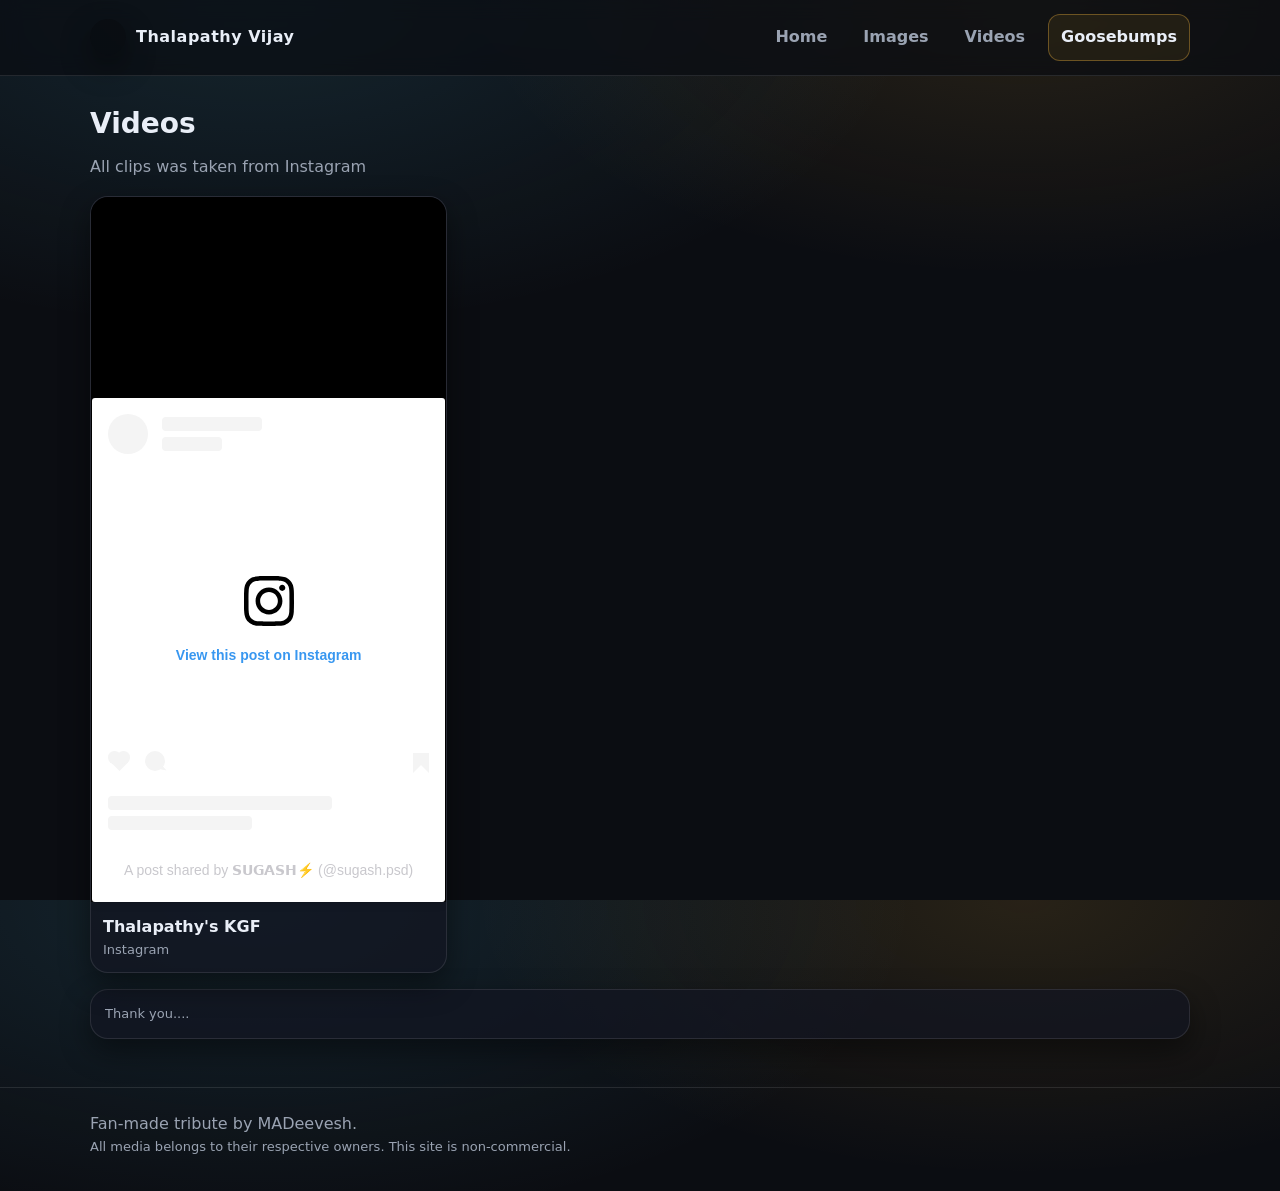
==== goosebumps.html @ 5d8ffb8f "Update and rename Goosebumps.html to goosebumps.html" ====
<!DOCTYPE html>
<html lang="en">
<head>
  <meta charset="UTF-8" />
  <meta name="viewport" content="width=device-width, initial-scale=1.0" />
  <title>Thalapathy Vijay — Goosebumps Moments</title>
  <link rel="stylesheet" href="style.css" />
</head>
<body>
  <header class="navbar">
    <div class="container inner">
      <a class="brand" href="index.html">
        <span class="brand-badge" aria-hidden="true"></span>
        <span>Thalapathy Vijay</span>
      </a>
      <nav class="navlinks" aria-label="Primary navigation">
        <a href="index.html">Home</a>
        <a href="images.html">Images</a>
        <a href="videos.html">Videos</a>
        <a href="goosebumps.html">Goosebumps</a>
      </nav>
    </div>
  </header>

  <main class="section">
    <div class="container">
      <h2>Videos</h2>
      <p class="lead">
        All clips was taken from Instagram
      </p>

      <div class="grid-3">
        <div class="card">
          <div class="video-wrap">
           <blockquote class="instagram-media" data-instgrm-captioned data-instgrm-permalink="https://www.instagram.com/reel/DS0O11fE4fu/?utm_source=ig_embed&amp;utm_campaign=loading" data-instgrm-version="14" style=" background:#FFF; border:0; border-radius:3px; box-shadow:0 0 1px 0 rgba(0,0,0,0.5),0 1px 10px 0 rgba(0,0,0,0.15); margin: 1px; max-width:540px; min-width:326px; padding:0; width:99.375%; width:-webkit-calc(100% - 2px); width:calc(100% - 2px);"><div style="padding:16px;"> <a href="https://www.instagram.com/reel/DS0O11fE4fu/?utm_source=ig_embed&amp;utm_campaign=loading" style=" background:#FFFFFF; line-height:0; padding:0 0; text-align:center; text-decoration:none; width:100%;" target="_blank"> <div style=" display: flex; flex-direction: row; align-items: center;"> <div style="background-color: #F4F4F4; border-radius: 50%; flex-grow: 0; height: 40px; margin-right: 14px; width: 40px;"></div> <div style="display: flex; flex-direction: column; flex-grow: 1; justify-content: center;"> <div style=" background-color: #F4F4F4; border-radius: 4px; flex-grow: 0; height: 14px; margin-bottom: 6px; width: 100px;"></div> <div style=" background-color: #F4F4F4; border-radius: 4px; flex-grow: 0; height: 14px; width: 60px;"></div></div></div><div style="padding: 19% 0;"></div> <div style="display:block; height:50px; margin:0 auto 12px; width:50px;"><svg width="50px" height="50px" viewBox="0 0 60 60" version="1.1" xmlns="https://www.w3.org/2000/svg" xmlns:xlink="https://www.w3.org/1999/xlink"><g stroke="none" stroke-width="1" fill="none" fill-rule="evenodd"><g transform="translate(-511.000000, -20.000000)" fill="#000000"><g><path d="M556.869,30.41 C554.814,30.41 553.148,32.076 553.148,34.131 C553.148,36.186 554.814,37.852 556.869,37.852 C558.924,37.852 560.59,36.186 560.59,34.131 C560.59,32.076 558.924,30.41 556.869,30.41 M541,60.657 C535.114,60.657 530.342,55.887 530.342,50 C530.342,44.114 535.114,39.342 541,39.342 C546.887,39.342 551.658,44.114 551.658,50 C551.658,55.887 546.887,60.657 541,60.657 M541,33.886 C532.1,33.886 524.886,41.1 524.886,50 C524.886,58.899 532.1,66.113 541,66.113 C549.9,66.113 557.115,58.899 557.115,50 C557.115,41.1 549.9,33.886 541,33.886 M565.378,62.101 C565.244,65.022 564.756,66.606 564.346,67.663 C563.803,69.06 563.154,70.057 562.106,71.106 C561.058,72.155 560.06,72.803 558.662,73.347 C557.607,73.757 556.021,74.244 553.102,74.378 C549.944,74.521 548.997,74.552 541,74.552 C533.003,74.552 532.056,74.521 528.898,74.378 C525.979,74.244 524.393,73.757 523.338,73.347 C521.94,72.803 520.942,72.155 519.894,71.106 C518.846,70.057 518.197,69.06 517.654,67.663 C517.244,66.606 516.755,65.022 516.623,62.101 C516.479,58.943 516.448,57.996 516.448,50 C516.448,42.003 516.479,41.056 516.623,37.899 C516.755,34.978 517.244,33.391 517.654,32.338 C518.197,30.938 518.846,29.942 519.894,28.894 C520.942,27.846 521.94,27.196 523.338,26.654 C524.393,26.244 525.979,25.756 528.898,25.623 C532.057,25.479 533.004,25.448 541,25.448 C548.997,25.448 549.943,25.479 553.102,25.623 C556.021,25.756 557.607,26.244 558.662,26.654 C560.06,27.196 561.058,27.846 562.106,28.894 C563.154,29.942 563.803,30.938 564.346,32.338 C564.756,33.391 565.244,34.978 565.378,37.899 C565.522,41.056 565.552,42.003 565.552,50 C565.552,57.996 565.522,58.943 565.378,62.101 M570.82,37.631 C570.674,34.438 570.167,32.258 569.425,30.349 C568.659,28.377 567.633,26.702 565.965,25.035 C564.297,23.368 562.623,22.342 560.652,21.575 C558.743,20.834 556.562,20.326 553.369,20.18 C550.169,20.033 549.148,20 541,20 C532.853,20 531.831,20.033 528.631,20.18 C525.438,20.326 523.257,20.834 521.349,21.575 C519.376,22.342 517.703,23.368 516.035,25.035 C514.368,26.702 513.342,28.377 512.574,30.349 C511.834,32.258 511.326,34.438 511.181,37.631 C511.035,40.831 511,41.851 511,50 C511,58.147 511.035,59.17 511.181,62.369 C511.326,65.562 511.834,67.743 512.574,69.651 C513.342,71.625 514.368,73.296 516.035,74.965 C517.703,76.634 519.376,77.658 521.349,78.425 C523.257,79.167 525.438,79.673 528.631,79.82 C531.831,79.965 532.853,80.001 541,80.001 C549.148,80.001 550.169,79.965 553.369,79.82 C556.562,79.673 558.743,79.167 560.652,78.425 C562.623,77.658 564.297,76.634 565.965,74.965 C567.633,73.296 568.659,71.625 569.425,69.651 C570.167,67.743 570.674,65.562 570.82,62.369 C570.966,59.17 571,58.147 571,50 C571,41.851 570.966,40.831 570.82,37.631"></path></g></g></g></svg></div><div style="padding-top: 8px;"> <div style=" color:#3897f0; font-family:Arial,sans-serif; font-size:14px; font-style:normal; font-weight:550; line-height:18px;">View this post on Instagram</div></div><div style="padding: 12.5% 0;"></div> <div style="display: flex; flex-direction: row; margin-bottom: 14px; align-items: center;"><div> <div style="background-color: #F4F4F4; border-radius: 50%; height: 12.5px; width: 12.5px; transform: translateX(0px) translateY(7px);"></div> <div style="background-color: #F4F4F4; height: 12.5px; transform: rotate(-45deg) translateX(3px) translateY(1px); width: 12.5px; flex-grow: 0; margin-right: 14px; margin-left: 2px;"></div> <div style="background-color: #F4F4F4; border-radius: 50%; height: 12.5px; width: 12.5px; transform: translateX(9px) translateY(-18px);"></div></div><div style="margin-left: 8px;"> <div style=" background-color: #F4F4F4; border-radius: 50%; flex-grow: 0; height: 20px; width: 20px;"></div> <div style=" width: 0; height: 0; border-top: 2px solid transparent; border-left: 6px solid #f4f4f4; border-bottom: 2px solid transparent; transform: translateX(16px) translateY(-4px) rotate(30deg)"></div></div><div style="margin-left: auto;"> <div style=" width: 0px; border-top: 8px solid #F4F4F4; border-right: 8px solid transparent; transform: translateY(16px);"></div> <div style=" background-color: #F4F4F4; flex-grow: 0; height: 12px; width: 16px; transform: translateY(-4px);"></div> <div style=" width: 0; height: 0; border-top: 8px solid #F4F4F4; border-left: 8px solid transparent; transform: translateY(-4px) translateX(8px);"></div></div></div> <div style="display: flex; flex-direction: column; flex-grow: 1; justify-content: center; margin-bottom: 24px;"> <div style=" background-color: #F4F4F4; border-radius: 4px; flex-grow: 0; height: 14px; margin-bottom: 6px; width: 224px;"></div> <div style=" background-color: #F4F4F4; border-radius: 4px; flex-grow: 0; height: 14px; width: 144px;"></div></div></a><p style=" color:#c9c8cd; font-family:Arial,sans-serif; font-size:14px; line-height:17px; margin-bottom:0; margin-top:8px; overflow:hidden; padding:8px 0 7px; text-align:center; text-overflow:ellipsis; white-space:nowrap;"><a href="https://www.instagram.com/reel/DS0O11fE4fu/?utm_source=ig_embed&amp;utm_campaign=loading" style=" color:#c9c8cd; font-family:Arial,sans-serif; font-size:14px; font-style:normal; font-weight:normal; line-height:17px; text-decoration:none;" target="_blank">A post shared by 𝗦𝗨𝗚𝗔𝗦𝗛⚡ (@sugash.psd)</a></p></div></blockquote>
<script async src="//www.instagram.com/embed.js"></script>
          </div>
          <div style="padding:12px;">
            <div style="font-weight:900;">Thalapathy's KGF</div>
            <div class="note">Instagram</div>
        </div>
    </div>

        
        
      </div>

      <div style="height:16px;"></div>

      <div class="card" style="padding:14px;">
        <div class="note">Thank you....</div>
        
       
      </div>
    </div>
  </main>

  <footer class="footer">
    <div class="container">
      <div>Fan-made tribute by MADeevesh.</div>
      <div class="note">All media belongs to their respective owners. This site is non-commercial.</div>
    </div>
  </footer>

  <script src="script.js"></script>
</body>
</html>
---- style.css ----
:root{
  --bg:#0b0d12;
  --card:#121622;
  --muted:#9aa3b2;
  --text:#e9eef7;
  --accent:#f6b73c;
  --accent2:#5dd6ff;
  --border:rgba(255,255,255,0.10);
  --shadow: 0 12px 30px rgba(0,0,0,0.45);
}

*{box-sizing:border-box;}
html,body{height:100%;}
body{
  margin:0;
  font-family: system-ui, -apple-system, Segoe UI, Roboto, Arial, sans-serif;
  background: radial-gradient(1200px 600px at 20% 0%, rgba(93,214,255,0.12), transparent 55%),
              radial-gradient(1000px 500px at 80% 0%, rgba(246,183,60,0.12), transparent 55%),
              var(--bg);
  color:var(--text);
  line-height:1.55;
}

a{color:inherit; text-decoration:none;}
img{max-width:100%; display:block;}

.container{
  width:min(1100px, 92vw);
  margin:0 auto;
}

.navbar{
  position:sticky;
  top:0;
  z-index:50;
  backdrop-filter: blur(10px);
  background: rgba(11,13,18,0.72);
  border-bottom:1px solid var(--border);
}

.navbar .inner{
  display:flex;
  align-items:center;
  justify-content:space-between;
  padding:14px 0;
  gap:16px;
}

.brand{
  display:flex;
  align-items:center;
  gap:10px;
  font-weight:800;
  letter-spacing:0.5px;
}

.brand-badge{
  width:36px;
  height:36px;
  border-radius:50%;
  background: 
    linear-gradient(rgba(0,0,0,0.25), rgba(0,0,0,0.25)),
    url("https://i.pinimg.com/originals/cf/17/df/cf17dfcafbc300d9d1ddc66df832883e.jpg");
  background-size: cover;
  background-position: center;
  box-shadow: var(--shadow);
}


.navlinks{
  display:flex;
  align-items:center;
  gap:10px;
  flex-wrap:wrap;
}

.navlinks a{
  padding:10px 12px;
  border:1px solid transparent;
  border-radius:12px;
  color:var(--muted);
  transition: 180ms ease;
  font-weight:600;
}

.navlinks a:hover{
  border-color: var(--border);
  background: rgba(255,255,255,0.04);
  color: var(--text);
}

.navlinks a.active{
  border-color: rgba(246,183,60,0.35);
  background: rgba(246,183,60,0.08);
  color: var(--text);
}

.hero{
  padding:42px 0 22px;
}

.hero-grid{
  display:grid;
  grid-template-columns: 1.2fr 0.8fr;
  gap:18px;
  align-items:stretch;
}

.card{
  background: rgba(18,22,34,0.72);
  border:1px solid var(--border);
  border-radius:18px;
  box-shadow: var(--shadow);
  overflow:hidden;
}

.hero-card{
  padding:20px;
  position:relative;
}

.kicker{
  display:inline-flex;
  align-items:center;
  gap:10px;
  color: var(--muted);
  font-weight:700;
  letter-spacing:0.6px;
  text-transform:uppercase;
  font-size:12px;
}

.kicker .dot{
  width:8px; height:8px; border-radius:50%;
  background: var(--accent);
  box-shadow: 0 0 18px rgba(246,183,60,0.65);
}

.hero h1{
  margin:10px 0 8px;
  font-size: clamp(28px, 4vw, 46px);
  line-height:1.12;
}

.hero p{
  margin:0;
  color: var(--muted);
  max-width: 62ch;
}

.hero-actions{
  margin-top:16px;
  display:flex;
  gap:10px;
  flex-wrap:wrap;
}

.btn{
  border:1px solid var(--border);
  background: rgba(255,255,255,0.04);
  color: var(--text);
  padding:11px 14px;
  border-radius:14px;
  font-weight:800;
  cursor:pointer;
  transition: 180ms ease;
  display:inline-flex;
  align-items:center;
  gap:10px;
}

.btn:hover{
  transform: translateY(-1px);
  background: rgba(255,255,255,0.07);
}

.btn.primary{
  border-color: rgba(246,183,60,0.35);
  background: linear-gradient(135deg, rgba(246,183,60,0.20), rgba(93,214,255,0.10));
}

.meta-grid{
  display:grid;
  grid-template-columns: 1fr 1fr;
  gap:12px;
  padding:14px;
}

.stat{
  padding:14px;
  border-radius:16px;
  border:1px solid var(--border);
  background: rgba(255,255,255,0.03);
}

.stat .label{
  color: var(--muted);
  font-weight:700;
  font-size:12px;
  text-transform:uppercase;
  letter-spacing:0.5px;
}

.stat .value{
  margin-top:6px;
  font-size:16px;
  font-weight:900;
}

.section{
  padding:26px 0;
}

.section h2{
  margin:0 0 10px;
  font-size: clamp(20px, 2.2vw, 28px);
}

.section p.lead{
  margin:0 0 16px;
  color: var(--muted);
}

.grid-3{
  display:grid;
  grid-template-columns: repeat(3, 1fr);
  gap:14px;
}

.feature{
  padding:16px;
}

.feature h3{
  margin:10px 0 6px;
  font-size:16px;
}

.feature p{
  margin:0;
  color: var(--muted);
  font-size:14px;
}

.chip-row{
  display:flex;
  flex-wrap:wrap;
  gap:8px;
  margin-top:12px;
}

.chip{
  font-size:12px;
  font-weight:800;
  color: rgba(233,238,247,0.95);
  border:1px solid var(--border);
  background: rgba(255,255,255,0.04);
  padding:7px 10px;
  border-radius:999px;
}

.video-wrap{
  position:relative;
  width:100%;
  padding-top:56.25%;
  background:#000;
}

.video-wrap iframe{
  position:absolute;
  inset:0;
  width:100%;
  height:100%;
  border:0;
}

.gallery{
  display:grid;
  grid-template-columns: repeat(3, 1fr);
  gap:14px;
}

.thumb{
  border-radius:16px;
  overflow:hidden;
  border:1px solid var(--border);
  background: rgba(255,255,255,0.03);
  transition:180ms ease;
}

.thumb:hover{
  transform: translateY(-2px);
}

.thumb img{
  width:100%;
  height:250px;
  object-fit:cover;
}

.thumb .cap{
  padding:10px 12px;
  color: var(--muted);
  font-weight:700;
  font-size:13px;
}

.carousel{
  padding:14px;
}

.carousel-top{
  display:flex;
  align-items:center;
  justify-content:space-between;
  gap:10px;
  margin-bottom:12px;
}

.carousel-title{
  font-weight:900;
}

.carousel-controls{
  display:flex;
  gap:10px;
}

.icon-btn{
  border:1px solid var(--border);
  background: rgba(255,255,255,0.04);
  color: var(--text);
  width:40px;
  height:40px;
  border-radius:14px;
  cursor:pointer;
  transition:180ms ease;
}

.icon-btn:hover{
  transform: translateY(-1px);
  background: rgba(255,255,255,0.07);
}

.carousel-track{
  display:flex;
  gap:12px;
  overflow:hidden;
  scroll-behavior:smooth;
}

.carousel-item{
  min-width: 280px;
  flex: 0 0 auto;
  border-radius:16px;
  overflow:hidden;
  border:1px solid var(--border);
  background: rgba(255,255,255,0.03);
}

.carousel-item img{
  width:100%;
  height:210px;
  object-fit:cover;
}

.carousel-item .cap{
  padding:10px 12px;
  color: var(--muted);
  font-weight:700;
  font-size:13px;
}

.footer{
  padding:24px 0 34px;
  color: var(--muted);
  border-top:1px solid var(--border);
  margin-top:22px;
}

.note{
  font-size:13px;
  color: var(--muted);
}

@media (max-width: 900px){
  .hero-grid{grid-template-columns: 1fr;}
  .grid-3{grid-template-columns: 1fr;}
  .gallery{grid-template-columns: 1fr;}
  .thumb img{height:220px;}
  .carousel-item{min-width: 260px;}
}
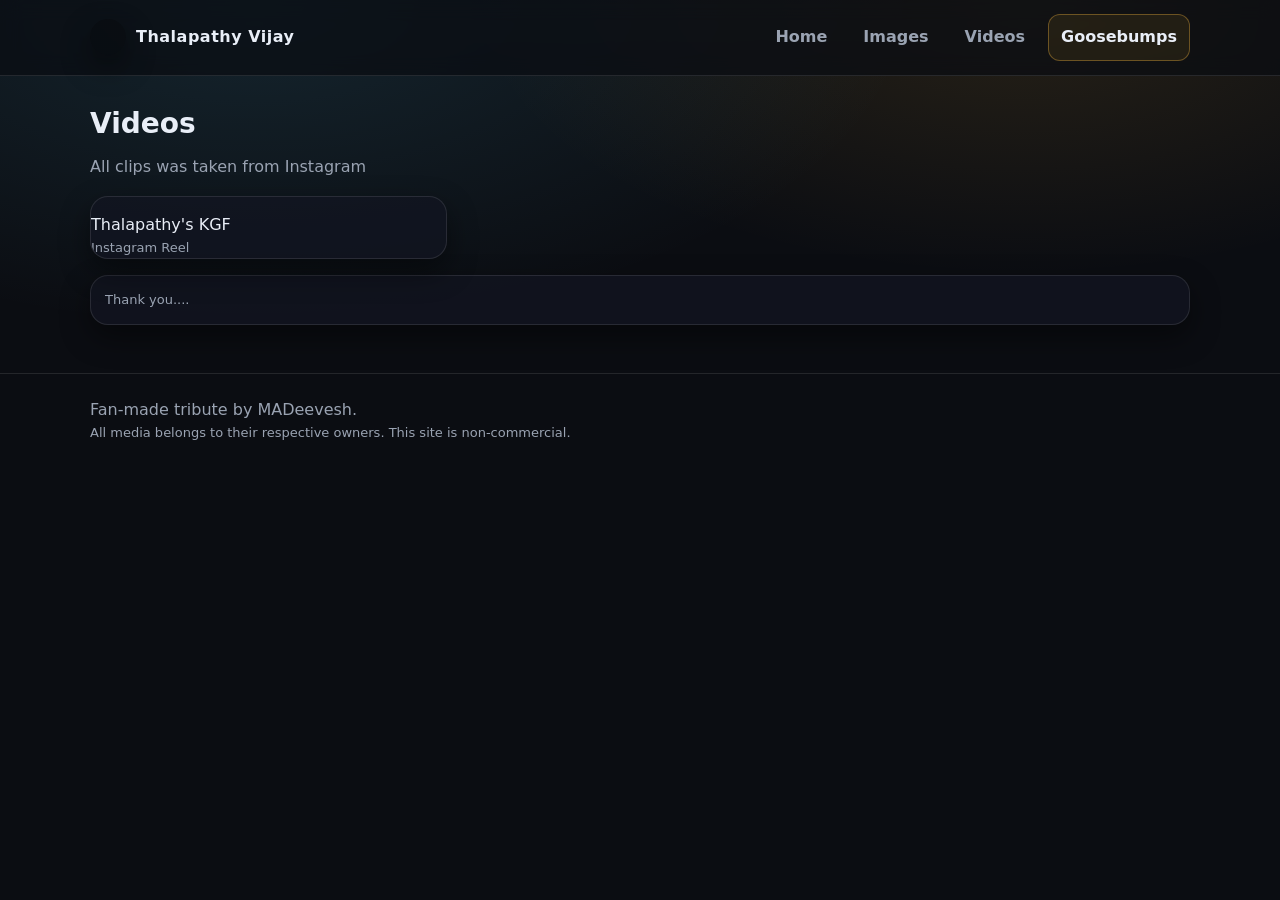
==== commit e2880bb7: "Update goosebumps.html" ====
--- a/goosebumps.html
+++ b/goosebumps.html
@@ -30,16 +30,23 @@
       </p>
 
       <div class="grid-3">
-        <div class="card">
-          <div class="video-wrap">
-           <blockquote class="instagram-media" data-instgrm-captioned data-instgrm-permalink="https://www.instagram.com/reel/DS0O11fE4fu/?utm_source=ig_embed&amp;utm_campaign=loading" data-instgrm-version="14" style=" background:#FFF; border:0; border-radius:3px; box-shadow:0 0 1px 0 rgba(0,0,0,0.5),0 1px 10px 0 rgba(0,0,0,0.15); margin: 1px; max-width:540px; min-width:326px; padding:0; width:99.375%; width:-webkit-calc(100% - 2px); width:calc(100% - 2px);"><div style="padding:16px;"> <a href="https://www.instagram.com/reel/DS0O11fE4fu/?utm_source=ig_embed&amp;utm_campaign=loading" style=" background:#FFFFFF; line-height:0; padding:0 0; text-align:center; text-decoration:none; width:100%;" target="_blank"> <div style=" display: flex; flex-direction: row; align-items: center;"> <div style="background-color: #F4F4F4; border-radius: 50%; flex-grow: 0; height: 40px; margin-right: 14px; width: 40px;"></div> <div style="display: flex; flex-direction: column; flex-grow: 1; justify-content: center;"> <div style=" background-color: #F4F4F4; border-radius: 4px; flex-grow: 0; height: 14px; margin-bottom: 6px; width: 100px;"></div> <div style=" background-color: #F4F4F4; border-radius: 4px; flex-grow: 0; height: 14px; width: 60px;"></div></div></div><div style="padding: 19% 0;"></div> <div style="display:block; height:50px; margin:0 auto 12px; width:50px;"><svg width="50px" height="50px" viewBox="0 0 60 60" version="1.1" xmlns="https://www.w3.org/2000/svg" xmlns:xlink="https://www.w3.org/1999/xlink"><g stroke="none" stroke-width="1" fill="none" fill-rule="evenodd"><g transform="translate(-511.000000, -20.000000)" fill="#000000"><g><path d="M556.869,30.41 C554.814,30.41 553.148,32.076 553.148,34.131 C553.148,36.186 554.814,37.852 556.869,37.852 C558.924,37.852 560.59,36.186 560.59,34.131 C560.59,32.076 558.924,30.41 556.869,30.41 M541,60.657 C535.114,60.657 530.342,55.887 530.342,50 C530.342,44.114 535.114,39.342 541,39.342 C546.887,39.342 551.658,44.114 551.658,50 C551.658,55.887 546.887,60.657 541,60.657 M541,33.886 C532.1,33.886 524.886,41.1 524.886,50 C524.886,58.899 532.1,66.113 541,66.113 C549.9,66.113 557.115,58.899 557.115,50 C557.115,41.1 549.9,33.886 541,33.886 M565.378,62.101 C565.244,65.022 564.756,66.606 564.346,67.663 C563.803,69.06 563.154,70.057 562.106,71.106 C561.058,72.155 560.06,72.803 558.662,73.347 C557.607,73.757 556.021,74.244 553.102,74.378 C549.944,74.521 548.997,74.552 541,74.552 C533.003,74.552 532.056,74.521 528.898,74.378 C525.979,74.244 524.393,73.757 523.338,73.347 C521.94,72.803 520.942,72.155 519.894,71.106 C518.846,70.057 518.197,69.06 517.654,67.663 C517.244,66.606 516.755,65.022 516.623,62.101 C516.479,58.943 516.448,57.996 516.448,50 C516.448,42.003 516.479,41.056 516.623,37.899 C516.755,34.978 517.244,33.391 517.654,32.338 C518.197,30.938 518.846,29.942 519.894,28.894 C520.942,27.846 521.94,27.196 523.338,26.654 C524.393,26.244 525.979,25.756 528.898,25.623 C532.057,25.479 533.004,25.448 541,25.448 C548.997,25.448 549.943,25.479 553.102,25.623 C556.021,25.756 557.607,26.244 558.662,26.654 C560.06,27.196 561.058,27.846 562.106,28.894 C563.154,29.942 563.803,30.938 564.346,32.338 C564.756,33.391 565.244,34.978 565.378,37.899 C565.522,41.056 565.552,42.003 565.552,50 C565.552,57.996 565.522,58.943 565.378,62.101 M570.82,37.631 C570.674,34.438 570.167,32.258 569.425,30.349 C568.659,28.377 567.633,26.702 565.965,25.035 C564.297,23.368 562.623,22.342 560.652,21.575 C558.743,20.834 556.562,20.326 553.369,20.18 C550.169,20.033 549.148,20 541,20 C532.853,20 531.831,20.033 528.631,20.18 C525.438,20.326 523.257,20.834 521.349,21.575 C519.376,22.342 517.703,23.368 516.035,25.035 C514.368,26.702 513.342,28.377 512.574,30.349 C511.834,32.258 511.326,34.438 511.181,37.631 C511.035,40.831 511,41.851 511,50 C511,58.147 511.035,59.17 511.181,62.369 C511.326,65.562 511.834,67.743 512.574,69.651 C513.342,71.625 514.368,73.296 516.035,74.965 C517.703,76.634 519.376,77.658 521.349,78.425 C523.257,79.167 525.438,79.673 528.631,79.82 C531.831,79.965 532.853,80.001 541,80.001 C549.148,80.001 550.169,79.965 553.369,79.82 C556.562,79.673 558.743,79.167 560.652,78.425 C562.623,77.658 564.297,76.634 565.965,74.965 C567.633,73.296 568.659,71.625 569.425,69.651 C570.167,67.743 570.674,65.562 570.82,62.369 C570.966,59.17 571,58.147 571,50 C571,41.851 570.966,40.831 570.82,37.631"></path></g></g></g></svg></div><div style="padding-top: 8px;"> <div style=" color:#3897f0; font-family:Arial,sans-serif; font-size:14px; font-style:normal; font-weight:550; line-height:18px;">View this post on Instagram</div></div><div style="padding: 12.5% 0;"></div> <div style="display: flex; flex-direction: row; margin-bottom: 14px; align-items: center;"><div> <div style="background-color: #F4F4F4; border-radius: 50%; height: 12.5px; width: 12.5px; transform: translateX(0px) translateY(7px);"></div> <div style="background-color: #F4F4F4; height: 12.5px; transform: rotate(-45deg) translateX(3px) translateY(1px); width: 12.5px; flex-grow: 0; margin-right: 14px; margin-left: 2px;"></div> <div style="background-color: #F4F4F4; border-radius: 50%; height: 12.5px; width: 12.5px; transform: translateX(9px) translateY(-18px);"></div></div><div style="margin-left: 8px;"> <div style=" background-color: #F4F4F4; border-radius: 50%; flex-grow: 0; height: 20px; width: 20px;"></div> <div style=" width: 0; height: 0; border-top: 2px solid transparent; border-left: 6px solid #f4f4f4; border-bottom: 2px solid transparent; transform: translateX(16px) translateY(-4px) rotate(30deg)"></div></div><div style="margin-left: auto;"> <div style=" width: 0px; border-top: 8px solid #F4F4F4; border-right: 8px solid transparent; transform: translateY(16px);"></div> <div style=" background-color: #F4F4F4; flex-grow: 0; height: 12px; width: 16px; transform: translateY(-4px);"></div> <div style=" width: 0; height: 0; border-top: 8px solid #F4F4F4; border-left: 8px solid transparent; transform: translateY(-4px) translateX(8px);"></div></div></div> <div style="display: flex; flex-direction: column; flex-grow: 1; justify-content: center; margin-bottom: 24px;"> <div style=" background-color: #F4F4F4; border-radius: 4px; flex-grow: 0; height: 14px; margin-bottom: 6px; width: 224px;"></div> <div style=" background-color: #F4F4F4; border-radius: 4px; flex-grow: 0; height: 14px; width: 144px;"></div></div></a><p style=" color:#c9c8cd; font-family:Arial,sans-serif; font-size:14px; line-height:17px; margin-bottom:0; margin-top:8px; overflow:hidden; padding:8px 0 7px; text-align:center; text-overflow:ellipsis; white-space:nowrap;"><a href="https://www.instagram.com/reel/DS0O11fE4fu/?utm_source=ig_embed&amp;utm_campaign=loading" style=" color:#c9c8cd; font-family:Arial,sans-serif; font-size:14px; font-style:normal; font-weight:normal; line-height:17px; text-decoration:none;" target="_blank">A post shared by 𝗦𝗨𝗚𝗔𝗦𝗛⚡ (@sugash.psd)</a></p></div></blockquote>
-<script async src="//www.instagram.com/embed.js"></script>
-          </div>
-          <div style="padding:12px;">
-            <div style="font-weight:900;">Thalapathy's KGF</div>
-            <div class="note">Instagram</div>
-        </div>
-    </div>
+        <div class="card reel-card">
+  <div class="reel-wrap">
+    <blockquote 
+      class="instagram-media" 
+      data-instgrm-permalink="https://www.instagram.com/reel/DS0O11fE4fu/"
+      data-instgrm-version="14">
+    </blockquote>
+  </div>
+
+  <div class="reel-caption">
+    <div class="reel-title">Thalapathy's KGF</div>
+    <div class="note">Instagram Reel</div>
+  </div>
+</div>
+
+<script async src="https://www.instagram.com/embed.js"></script>
+
 
         
         
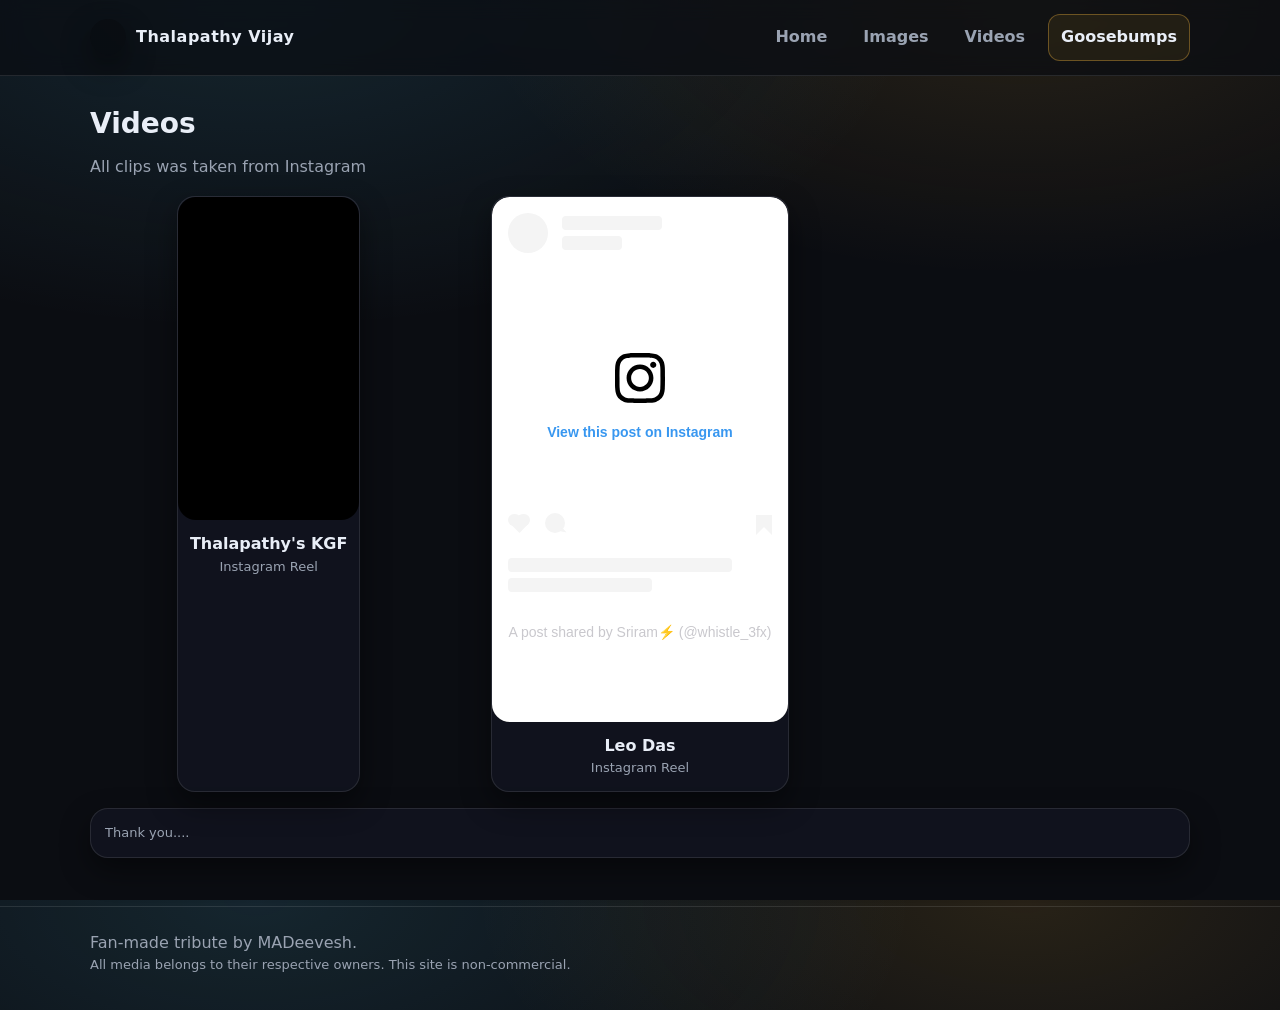
==== commit 08be9af9: "Update goosebumps.html" ====
--- a/goosebumps.html
+++ b/goosebumps.html
@@ -43,12 +43,24 @@
     <div class="reel-title">Thalapathy's KGF</div>
     <div class="note">Instagram Reel</div>
   </div>
-</div>
+        </div>
 
-<script async src="https://www.instagram.com/embed.js"></script>
+             <div class="card reel-card">
+  <div class="reel-wrap">
+   <blockquote class="instagram-media" data-instgrm-captioned data-instgrm-permalink="https://www.instagram.com/reel/DSEqRPGkTnM/?utm_source=ig_embed&amp;utm_campaign=loading" data-instgrm-version="14" style=" background:#FFF; border:0; border-radius:3px; box-shadow:0 0 1px 0 rgba(0,0,0,0.5),0 1px 10px 0 rgba(0,0,0,0.15); margin: 1px; max-width:540px; min-width:326px; padding:0; width:99.375%; width:-webkit-calc(100% - 2px); width:calc(100% - 2px);"><div style="padding:16px;"> <a href="https://www.instagram.com/reel/DSEqRPGkTnM/?utm_source=ig_embed&amp;utm_campaign=loading" style=" background:#FFFFFF; line-height:0; padding:0 0; text-align:center; text-decoration:none; width:100%;" target="_blank"> <div style=" display: flex; flex-direction: row; align-items: center;"> <div style="background-color: #F4F4F4; border-radius: 50%; flex-grow: 0; height: 40px; margin-right: 14px; width: 40px;"></div> <div style="display: flex; flex-direction: column; flex-grow: 1; justify-content: center;"> <div style=" background-color: #F4F4F4; border-radius: 4px; flex-grow: 0; height: 14px; margin-bottom: 6px; width: 100px;"></div> <div style=" background-color: #F4F4F4; border-radius: 4px; flex-grow: 0; height: 14px; width: 60px;"></div></div></div><div style="padding: 19% 0;"></div> <div style="display:block; height:50px; margin:0 auto 12px; width:50px;"><svg width="50px" height="50px" viewBox="0 0 60 60" version="1.1" xmlns="https://www.w3.org/2000/svg" xmlns:xlink="https://www.w3.org/1999/xlink"><g stroke="none" stroke-width="1" fill="none" fill-rule="evenodd"><g transform="translate(-511.000000, -20.000000)" fill="#000000"><g><path d="M556.869,30.41 C554.814,30.41 553.148,32.076 553.148,34.131 C553.148,36.186 554.814,37.852 556.869,37.852 C558.924,37.852 560.59,36.186 560.59,34.131 C560.59,32.076 558.924,30.41 556.869,30.41 M541,60.657 C535.114,60.657 530.342,55.887 530.342,50 C530.342,44.114 535.114,39.342 541,39.342 C546.887,39.342 551.658,44.114 551.658,50 C551.658,55.887 546.887,60.657 541,60.657 M541,33.886 C532.1,33.886 524.886,41.1 524.886,50 C524.886,58.899 532.1,66.113 541,66.113 C549.9,66.113 557.115,58.899 557.115,50 C557.115,41.1 549.9,33.886 541,33.886 M565.378,62.101 C565.244,65.022 564.756,66.606 564.346,67.663 C563.803,69.06 563.154,70.057 562.106,71.106 C561.058,72.155 560.06,72.803 558.662,73.347 C557.607,73.757 556.021,74.244 553.102,74.378 C549.944,74.521 548.997,74.552 541,74.552 C533.003,74.552 532.056,74.521 528.898,74.378 C525.979,74.244 524.393,73.757 523.338,73.347 C521.94,72.803 520.942,72.155 519.894,71.106 C518.846,70.057 518.197,69.06 517.654,67.663 C517.244,66.606 516.755,65.022 516.623,62.101 C516.479,58.943 516.448,57.996 516.448,50 C516.448,42.003 516.479,41.056 516.623,37.899 C516.755,34.978 517.244,33.391 517.654,32.338 C518.197,30.938 518.846,29.942 519.894,28.894 C520.942,27.846 521.94,27.196 523.338,26.654 C524.393,26.244 525.979,25.756 528.898,25.623 C532.057,25.479 533.004,25.448 541,25.448 C548.997,25.448 549.943,25.479 553.102,25.623 C556.021,25.756 557.607,26.244 558.662,26.654 C560.06,27.196 561.058,27.846 562.106,28.894 C563.154,29.942 563.803,30.938 564.346,32.338 C564.756,33.391 565.244,34.978 565.378,37.899 C565.522,41.056 565.552,42.003 565.552,50 C565.552,57.996 565.522,58.943 565.378,62.101 M570.82,37.631 C570.674,34.438 570.167,32.258 569.425,30.349 C568.659,28.377 567.633,26.702 565.965,25.035 C564.297,23.368 562.623,22.342 560.652,21.575 C558.743,20.834 556.562,20.326 553.369,20.18 C550.169,20.033 549.148,20 541,20 C532.853,20 531.831,20.033 528.631,20.18 C525.438,20.326 523.257,20.834 521.349,21.575 C519.376,22.342 517.703,23.368 516.035,25.035 C514.368,26.702 513.342,28.377 512.574,30.349 C511.834,32.258 511.326,34.438 511.181,37.631 C511.035,40.831 511,41.851 511,50 C511,58.147 511.035,59.17 511.181,62.369 C511.326,65.562 511.834,67.743 512.574,69.651 C513.342,71.625 514.368,73.296 516.035,74.965 C517.703,76.634 519.376,77.658 521.349,78.425 C523.257,79.167 525.438,79.673 528.631,79.82 C531.831,79.965 532.853,80.001 541,80.001 C549.148,80.001 550.169,79.965 553.369,79.82 C556.562,79.673 558.743,79.167 560.652,78.425 C562.623,77.658 564.297,76.634 565.965,74.965 C567.633,73.296 568.659,71.625 569.425,69.651 C570.167,67.743 570.674,65.562 570.82,62.369 C570.966,59.17 571,58.147 571,50 C571,41.851 570.966,40.831 570.82,37.631"></path></g></g></g></svg></div><div style="padding-top: 8px;"> <div style=" color:#3897f0; font-family:Arial,sans-serif; font-size:14px; font-style:normal; font-weight:550; line-height:18px;">View this post on Instagram</div></div><div style="padding: 12.5% 0;"></div> <div style="display: flex; flex-direction: row; margin-bottom: 14px; align-items: center;"><div> <div style="background-color: #F4F4F4; border-radius: 50%; height: 12.5px; width: 12.5px; transform: translateX(0px) translateY(7px);"></div> <div style="background-color: #F4F4F4; height: 12.5px; transform: rotate(-45deg) translateX(3px) translateY(1px); width: 12.5px; flex-grow: 0; margin-right: 14px; margin-left: 2px;"></div> <div style="background-color: #F4F4F4; border-radius: 50%; height: 12.5px; width: 12.5px; transform: translateX(9px) translateY(-18px);"></div></div><div style="margin-left: 8px;"> <div style=" background-color: #F4F4F4; border-radius: 50%; flex-grow: 0; height: 20px; width: 20px;"></div> <div style=" width: 0; height: 0; border-top: 2px solid transparent; border-left: 6px solid #f4f4f4; border-bottom: 2px solid transparent; transform: translateX(16px) translateY(-4px) rotate(30deg)"></div></div><div style="margin-left: auto;"> <div style=" width: 0px; border-top: 8px solid #F4F4F4; border-right: 8px solid transparent; transform: translateY(16px);"></div> <div style=" background-color: #F4F4F4; flex-grow: 0; height: 12px; width: 16px; transform: translateY(-4px);"></div> <div style=" width: 0; height: 0; border-top: 8px solid #F4F4F4; border-left: 8px solid transparent; transform: translateY(-4px) translateX(8px);"></div></div></div> <div style="display: flex; flex-direction: column; flex-grow: 1; justify-content: center; margin-bottom: 24px;"> <div style=" background-color: #F4F4F4; border-radius: 4px; flex-grow: 0; height: 14px; margin-bottom: 6px; width: 224px;"></div> <div style=" background-color: #F4F4F4; border-radius: 4px; flex-grow: 0; height: 14px; width: 144px;"></div></div></a><p style=" color:#c9c8cd; font-family:Arial,sans-serif; font-size:14px; line-height:17px; margin-bottom:0; margin-top:8px; overflow:hidden; padding:8px 0 7px; text-align:center; text-overflow:ellipsis; white-space:nowrap;"><a href="https://www.instagram.com/reel/DSEqRPGkTnM/?utm_source=ig_embed&amp;utm_campaign=loading" style=" color:#c9c8cd; font-family:Arial,sans-serif; font-size:14px; font-style:normal; font-weight:normal; line-height:17px; text-decoration:none;" target="_blank">A post shared by Sriram⚡ (@whistle_3fx)</a></p></div></blockquote>
+
+  </div>
+
+  <div class="reel-caption">
+    <div class="reel-title">Leo Das</div>
+    <div class="note">Instagram Reel</div>
+  </div>
+        </div>
+
 
 
         
+<script async src="https://www.instagram.com/embed.js"></script>
         
       </div>
 
--- a/style.css
+++ b/style.css
@@ -383,6 +383,41 @@
   color: var(--muted);
 }
 
+.reel-card{
+  max-width: 360px;
+  margin: 0 auto;
+}
+
+.reel-wrap{
+  position: relative;
+  width: 100%;
+  aspect-ratio: 9 / 16;
+  overflow: hidden;
+  border-radius: 18px;
+  background: #000;
+}
+
+.reel-wrap blockquote{
+  width: 100% !important;
+  height: 100% !important;
+  margin: 0 !important;
+}
+
+.instagram-media{
+  min-width: 100% !important;
+}
+
+.reel-caption{
+  padding: 12px;
+  text-align: center;
+}
+
+.reel-title{
+  font-weight: 900;
+}
+
+
+
 @media (max-width: 900px){
   .hero-grid{grid-template-columns: 1fr;}
   .grid-3{grid-template-columns: 1fr;}
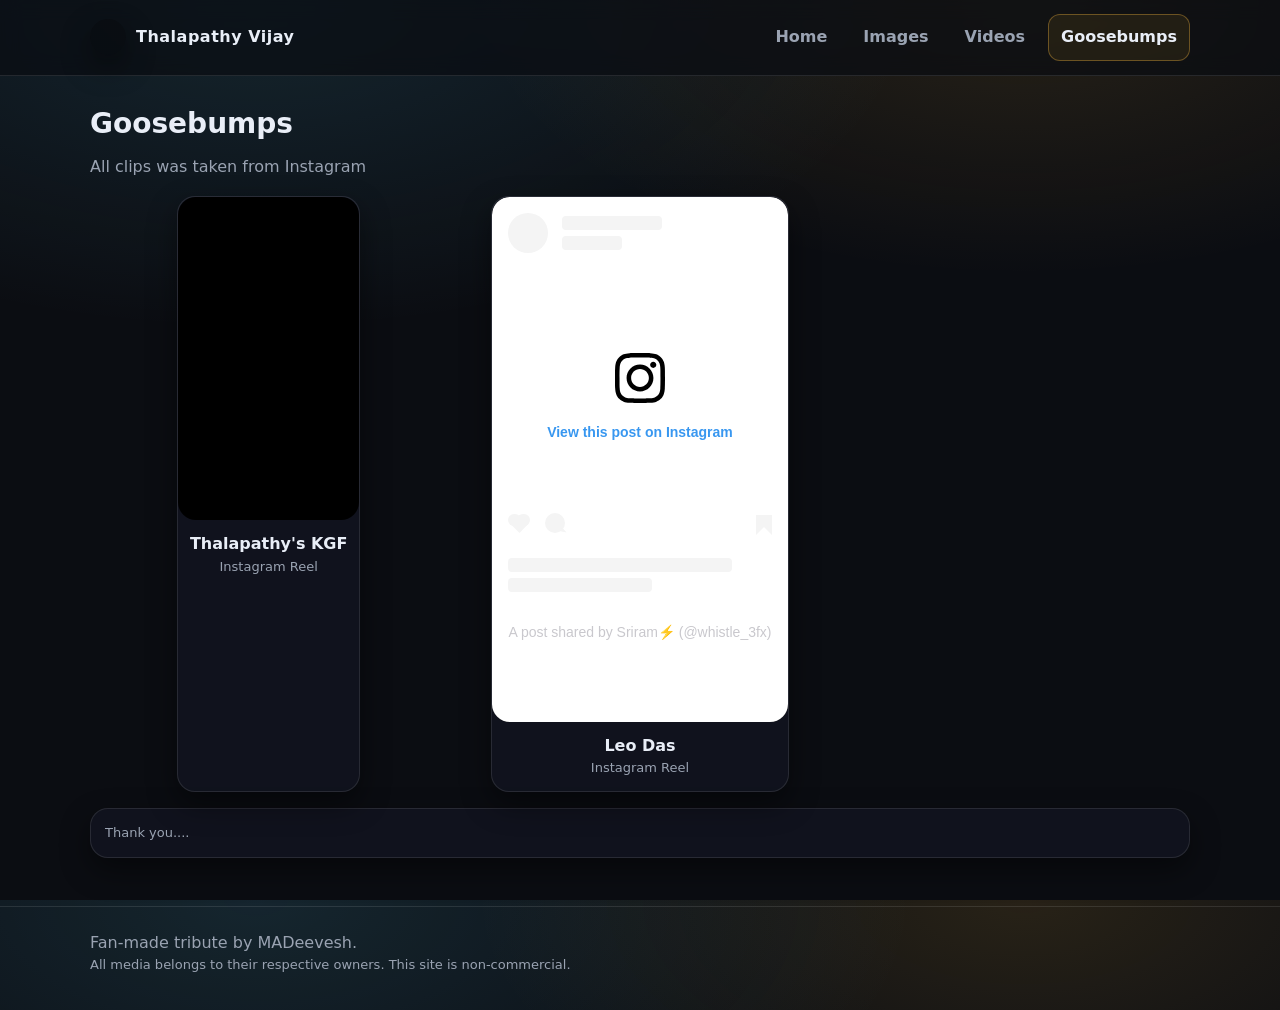
==== commit 0d7a5556: "Update goosebumps.html" ====
--- a/goosebumps.html
+++ b/goosebumps.html
@@ -24,7 +24,7 @@
 
   <main class="section">
     <div class="container">
-      <h2>Videos</h2>
+      <h2>Goosebumps</h2>
       <p class="lead">
         All clips was taken from Instagram
       </p>
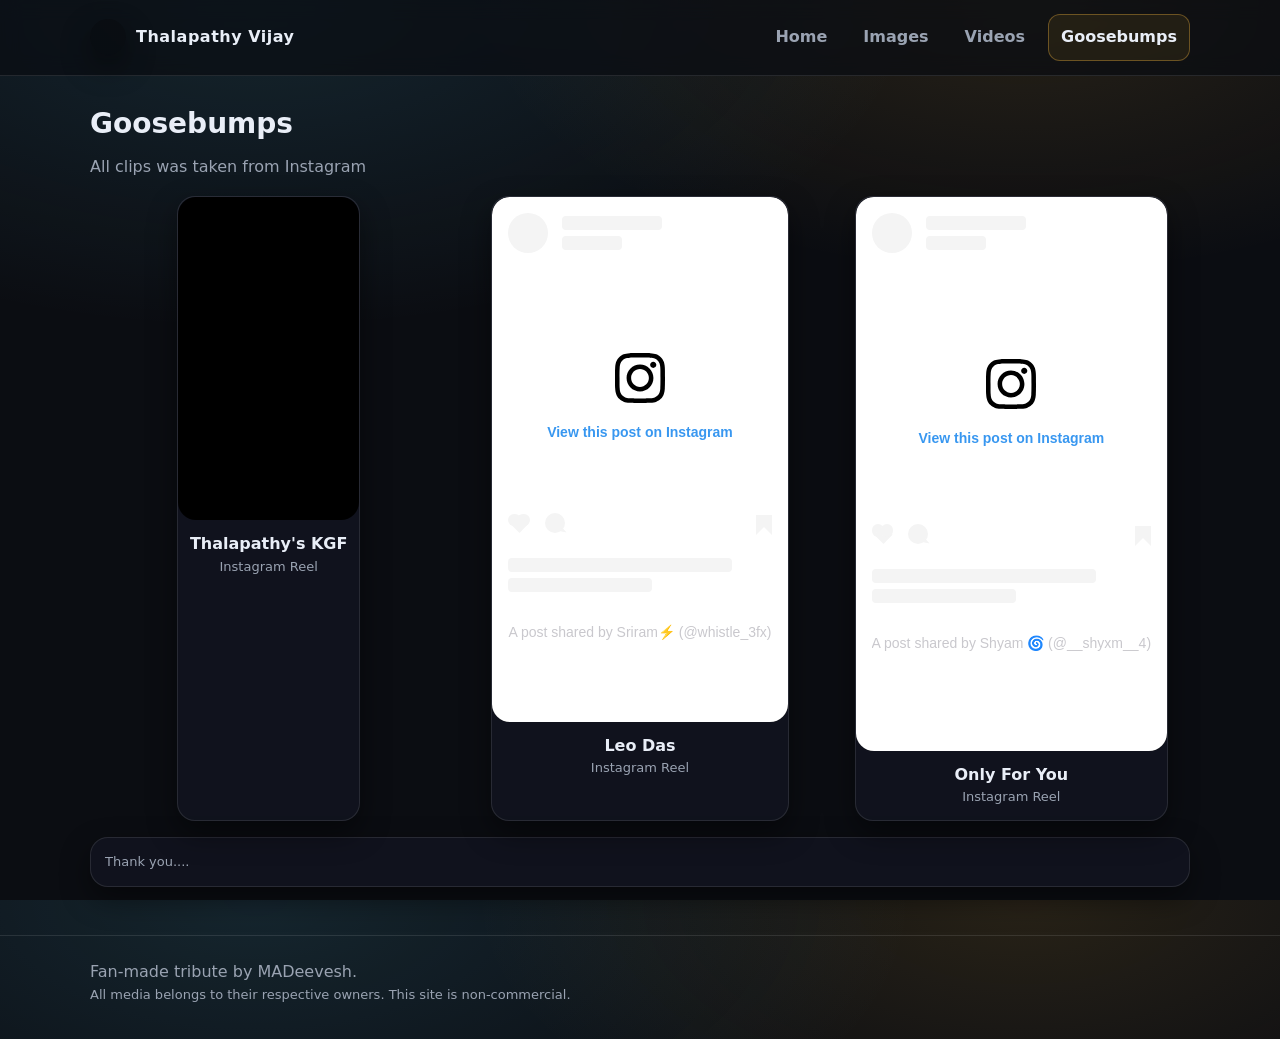
==== commit 6524dad3: "Update goosebumps.html" ====
--- a/goosebumps.html
+++ b/goosebumps.html
@@ -57,6 +57,18 @@
   </div>
         </div>
 
+        <div class="card reel-card">
+  <div class="reel-wrap">
+   <blockquote class="instagram-media" data-instgrm-captioned data-instgrm-permalink="https://www.instagram.com/reel/DSxnK73EuqW/?utm_source=ig_embed&amp;utm_campaign=loading" data-instgrm-version="14" style=" background:#FFF; border:0; border-radius:3px; box-shadow:0 0 1px 0 rgba(0,0,0,0.5),0 1px 10px 0 rgba(0,0,0,0.15); margin: 1px; max-width:540px; min-width:326px; padding:0; width:99.375%; width:-webkit-calc(100% - 2px); width:calc(100% - 2px);"><div style="padding:16px;"> <a href="https://www.instagram.com/reel/DSxnK73EuqW/?utm_source=ig_embed&amp;utm_campaign=loading" style=" background:#FFFFFF; line-height:0; padding:0 0; text-align:center; text-decoration:none; width:100%;" target="_blank"> <div style=" display: flex; flex-direction: row; align-items: center;"> <div style="background-color: #F4F4F4; border-radius: 50%; flex-grow: 0; height: 40px; margin-right: 14px; width: 40px;"></div> <div style="display: flex; flex-direction: column; flex-grow: 1; justify-content: center;"> <div style=" background-color: #F4F4F4; border-radius: 4px; flex-grow: 0; height: 14px; margin-bottom: 6px; width: 100px;"></div> <div style=" background-color: #F4F4F4; border-radius: 4px; flex-grow: 0; height: 14px; width: 60px;"></div></div></div><div style="padding: 19% 0;"></div> <div style="display:block; height:50px; margin:0 auto 12px; width:50px;"><svg width="50px" height="50px" viewBox="0 0 60 60" version="1.1" xmlns="https://www.w3.org/2000/svg" xmlns:xlink="https://www.w3.org/1999/xlink"><g stroke="none" stroke-width="1" fill="none" fill-rule="evenodd"><g transform="translate(-511.000000, -20.000000)" fill="#000000"><g><path d="M556.869,30.41 C554.814,30.41 553.148,32.076 553.148,34.131 C553.148,36.186 554.814,37.852 556.869,37.852 C558.924,37.852 560.59,36.186 560.59,34.131 C560.59,32.076 558.924,30.41 556.869,30.41 M541,60.657 C535.114,60.657 530.342,55.887 530.342,50 C530.342,44.114 535.114,39.342 541,39.342 C546.887,39.342 551.658,44.114 551.658,50 C551.658,55.887 546.887,60.657 541,60.657 M541,33.886 C532.1,33.886 524.886,41.1 524.886,50 C524.886,58.899 532.1,66.113 541,66.113 C549.9,66.113 557.115,58.899 557.115,50 C557.115,41.1 549.9,33.886 541,33.886 M565.378,62.101 C565.244,65.022 564.756,66.606 564.346,67.663 C563.803,69.06 563.154,70.057 562.106,71.106 C561.058,72.155 560.06,72.803 558.662,73.347 C557.607,73.757 556.021,74.244 553.102,74.378 C549.944,74.521 548.997,74.552 541,74.552 C533.003,74.552 532.056,74.521 528.898,74.378 C525.979,74.244 524.393,73.757 523.338,73.347 C521.94,72.803 520.942,72.155 519.894,71.106 C518.846,70.057 518.197,69.06 517.654,67.663 C517.244,66.606 516.755,65.022 516.623,62.101 C516.479,58.943 516.448,57.996 516.448,50 C516.448,42.003 516.479,41.056 516.623,37.899 C516.755,34.978 517.244,33.391 517.654,32.338 C518.197,30.938 518.846,29.942 519.894,28.894 C520.942,27.846 521.94,27.196 523.338,26.654 C524.393,26.244 525.979,25.756 528.898,25.623 C532.057,25.479 533.004,25.448 541,25.448 C548.997,25.448 549.943,25.479 553.102,25.623 C556.021,25.756 557.607,26.244 558.662,26.654 C560.06,27.196 561.058,27.846 562.106,28.894 C563.154,29.942 563.803,30.938 564.346,32.338 C564.756,33.391 565.244,34.978 565.378,37.899 C565.522,41.056 565.552,42.003 565.552,50 C565.552,57.996 565.522,58.943 565.378,62.101 M570.82,37.631 C570.674,34.438 570.167,32.258 569.425,30.349 C568.659,28.377 567.633,26.702 565.965,25.035 C564.297,23.368 562.623,22.342 560.652,21.575 C558.743,20.834 556.562,20.326 553.369,20.18 C550.169,20.033 549.148,20 541,20 C532.853,20 531.831,20.033 528.631,20.18 C525.438,20.326 523.257,20.834 521.349,21.575 C519.376,22.342 517.703,23.368 516.035,25.035 C514.368,26.702 513.342,28.377 512.574,30.349 C511.834,32.258 511.326,34.438 511.181,37.631 C511.035,40.831 511,41.851 511,50 C511,58.147 511.035,59.17 511.181,62.369 C511.326,65.562 511.834,67.743 512.574,69.651 C513.342,71.625 514.368,73.296 516.035,74.965 C517.703,76.634 519.376,77.658 521.349,78.425 C523.257,79.167 525.438,79.673 528.631,79.82 C531.831,79.965 532.853,80.001 541,80.001 C549.148,80.001 550.169,79.965 553.369,79.82 C556.562,79.673 558.743,79.167 560.652,78.425 C562.623,77.658 564.297,76.634 565.965,74.965 C567.633,73.296 568.659,71.625 569.425,69.651 C570.167,67.743 570.674,65.562 570.82,62.369 C570.966,59.17 571,58.147 571,50 C571,41.851 570.966,40.831 570.82,37.631"></path></g></g></g></svg></div><div style="padding-top: 8px;"> <div style=" color:#3897f0; font-family:Arial,sans-serif; font-size:14px; font-style:normal; font-weight:550; line-height:18px;">View this post on Instagram</div></div><div style="padding: 12.5% 0;"></div> <div style="display: flex; flex-direction: row; margin-bottom: 14px; align-items: center;"><div> <div style="background-color: #F4F4F4; border-radius: 50%; height: 12.5px; width: 12.5px; transform: translateX(0px) translateY(7px);"></div> <div style="background-color: #F4F4F4; height: 12.5px; transform: rotate(-45deg) translateX(3px) translateY(1px); width: 12.5px; flex-grow: 0; margin-right: 14px; margin-left: 2px;"></div> <div style="background-color: #F4F4F4; border-radius: 50%; height: 12.5px; width: 12.5px; transform: translateX(9px) translateY(-18px);"></div></div><div style="margin-left: 8px;"> <div style=" background-color: #F4F4F4; border-radius: 50%; flex-grow: 0; height: 20px; width: 20px;"></div> <div style=" width: 0; height: 0; border-top: 2px solid transparent; border-left: 6px solid #f4f4f4; border-bottom: 2px solid transparent; transform: translateX(16px) translateY(-4px) rotate(30deg)"></div></div><div style="margin-left: auto;"> <div style=" width: 0px; border-top: 8px solid #F4F4F4; border-right: 8px solid transparent; transform: translateY(16px);"></div> <div style=" background-color: #F4F4F4; flex-grow: 0; height: 12px; width: 16px; transform: translateY(-4px);"></div> <div style=" width: 0; height: 0; border-top: 8px solid #F4F4F4; border-left: 8px solid transparent; transform: translateY(-4px) translateX(8px);"></div></div></div> <div style="display: flex; flex-direction: column; flex-grow: 1; justify-content: center; margin-bottom: 24px;"> <div style=" background-color: #F4F4F4; border-radius: 4px; flex-grow: 0; height: 14px; margin-bottom: 6px; width: 224px;"></div> <div style=" background-color: #F4F4F4; border-radius: 4px; flex-grow: 0; height: 14px; width: 144px;"></div></div></a><p style=" color:#c9c8cd; font-family:Arial,sans-serif; font-size:14px; line-height:17px; margin-bottom:0; margin-top:8px; overflow:hidden; padding:8px 0 7px; text-align:center; text-overflow:ellipsis; white-space:nowrap;"><a href="https://www.instagram.com/reel/DSxnK73EuqW/?utm_source=ig_embed&amp;utm_campaign=loading" style=" color:#c9c8cd; font-family:Arial,sans-serif; font-size:14px; font-style:normal; font-weight:normal; line-height:17px; text-decoration:none;" target="_blank">A post shared by Shyam 🌀 (@__shyxm__4)</a></p></div></blockquote>
+
+  </div>
+
+  <div class="reel-caption">
+    <div class="reel-title">Only For You</div>
+    <div class="note">Instagram Reel</div>
+  </div>
+        </div>
+
 
 
         
